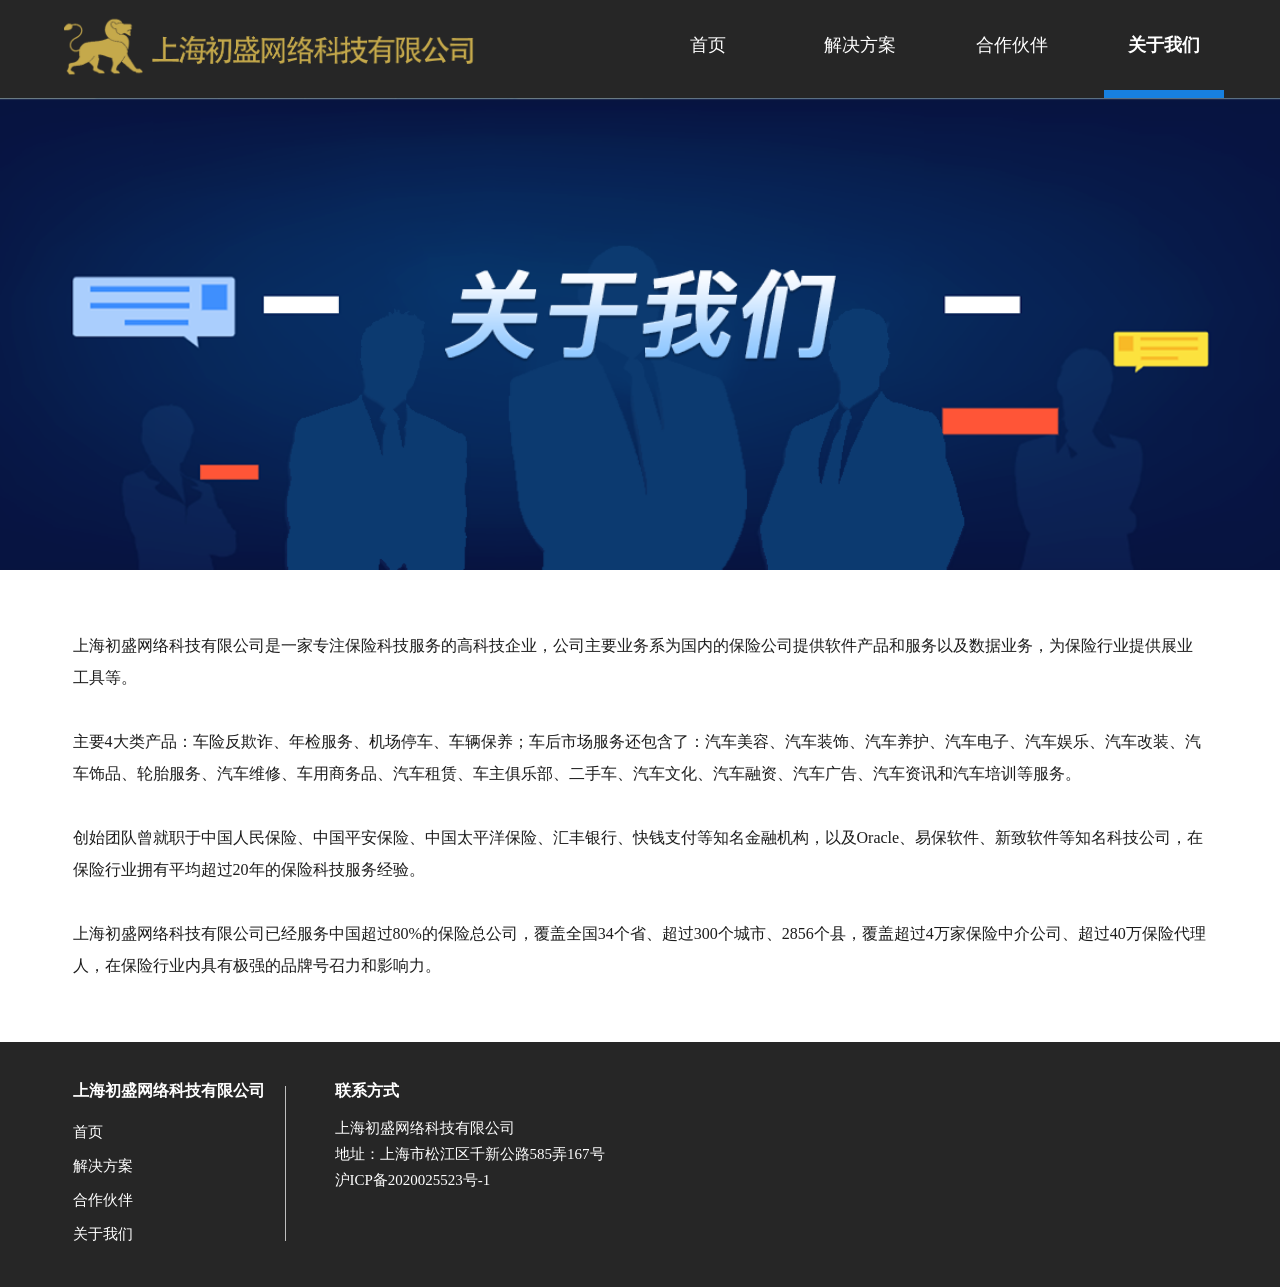
==== about.html @ d1e49a94 "init" ====
<!DOCTYPE html>
<html lang="en">

<head>
    <meta charset="UTF-8">
    <title>上海初盛网络科技有限公司|保险科技服务引领者</title>
    <meta name="keywords" content="上海初盛网络科技有限公司官网">
    <meta name="description" content="上海初盛网络科技有限公司官网">
    <meta name="format-detection" content="telephone=no,email=no,address=no">
    <link href="static/css/commain.css" rel="stylesheet">
    <link href="static/css/about.css" rel="stylesheet">
    <link rel="shortcut icon" href="static/images/favicon.ico">
</head>

<body>
    <div class="commain">
        <script src="static/js/header.js"></script>
        <div class="banner about-banner" style="background-image: url('static/images/banner-about.png');">
            <div class="content"><img class="banner-img"  src="static/images/banner-about-txt.png"></div>        </div>
        </div>

        <div class="about-part1">
            <div class="content">
                <p class="ff-r">上海初盛网络科技有限公司是一家专注保险科技服务的高科技企业，公司主要业务系为国内的保险公司提供软件产品和服务以及数据业务，为保险行业提供展业工具等。
                </p> <br>
                <p class="ff-r">
                    主要4大类产品：车险反欺诈、年检服务、机场停车、车辆保养；车后市场服务还包含了：汽车美容、汽车装饰、汽车养护、汽车电子、汽车娱乐、汽车改装、汽车饰品、轮胎服务、汽车维修、车用商务品、汽车租赁、车主俱乐部、二手车、汽车文化、汽车融资、汽车广告、汽车资讯和汽车培训等服务。
                </p>
                <br>
                <p class="ff-r">
                    创始团队曾就职于中国人民保险、中国平安保险、中国太平洋保险、汇丰银行、快钱支付等知名金融机构，以及Oracle、易保软件、新致软件等知名科技公司，在保险行业拥有平均超过20年的保险科技服务经验。
                </p>
                <br>
                <p class="ff-r">
                    上海初盛网络科技有限公司已经服务中国超过80%的保险总公司，覆盖全国34个省、超过300个城市、2856个县，覆盖超过4万家保险中介公司、超过40万保险代理人，在保险行业内具有极强的品牌号召力和影响力。</p>
                
            </div>
        </div>

        <iframe src="footer.html" class="footer-ifram"></iframe>
    </div>
</body>
<script type="text/javascript" src="static/js/lib/jquery-1.11.0.min.js"></script>
<script type="text/javascript" src="static/js/lib/jquery.lazyload.min.js"></script>
<script type="text/javascript" src="static/js/menu.js"></script>

</html>
---- static/css/commain.css ----
/*完美解决css3 web-safe字体各种浏览器兼容问题*/
@font-face {
    font-family: 'PingFangRegular';
    /*定义字体名称*/
    src: url('../../config/font/PingFangRegular.eot');
    /*兼容eot*/
    src: url('../../config/font/PingFangRegulard41d.eot?#iefix') format('embedded-opentype'),
        url('../../config/font/PingFangRegular.woff2') format('woff2'),
        url('../../config/font/PingFangRegular.woff') format('woff'),
        /*火狐支持woff,woff2,opentype字体*/
        url('../../config/font/PingFangRegular.ttf') format('truetype'),
        /*基于webkit内核支持truetype字体*/
        url('../../config/font/PingFangRegular.svg#abandoned_bitplaneregular') format('svg');
    font-weight: normal;
    font-style: normal;
    font-stretch: ultra-expanded;
    /*定义字体符合拉伸*/
}

@font-face {
    font-family: 'PingFangMedium';
    /*定义字体名称*/
    src: url('../../config/font/PingFangMedium.eot');
    /*兼容eot*/
    src: url('../../config/font/PingFangMediumd41d.eot?#iefix') format('embedded-opentype'),
        url('../../config/font/PingFangMedium.woff2') format('woff2'),
        url('../../config/font/PingFangMedium.woff') format('woff'),
        /*火狐支持woff,woff2,opentype字体*/
        url('../../config/font/PingFangMedium.ttf') format('truetype'),
        /*基于webkit内核支持truetype字体*/
        url('../../config/font/PingFangMedium.svg#abandoned_bitplaneregular') format('svg');
    font-weight: normal;
    font-style: normal;
    font-stretch: ultra-expanded;
    /*定义字体符合拉伸*/
}

@font-face {
    font-family: 'Helvetica';
    src: url('../../config/font/Helvetica.ttf');
}

/*body{width:100%;height:100%;font-family:'Helvetica',"pingFang","宋体", sans-serif;font-size: 14px;background: #F5F5F5;color:#262626}*/
body {
    width: 100%;
    height: 100%;
    font-family: 'PingFangMedium', "PingFangRegular", "Microsoft YaHei";
    font-size: 14px;
    background: #fff;
    color: #262626
}

*,
img {
    margin: 0;
    padding: 0;
    border: 0;
}

li {
    list-style: none
}

a {
    color: #262626;
    text-decoration: none
}

a:hover {
    color: #D13529;
    text-decoration: none
}

.ff-m {
    font-family: 'PingFangMedium'
}

.ff-r {
    font-family: 'PingFangRegular'
}

.fw-600 {
    font-weight: 600;
}

.ft-12 {
    font-size: 12px;
}

.ft-16 {
    font-size: 16px;
}

.ft-18 {
    font-size: 18px;
}

.ft-20 {
    font-size: 20px;
}

.ft-22 {
    font-size: 22px;
}

.ft-24 {
    font-size: 24px;
}

.ft-40 {
    font-size: 40px;
}

.ft-56 {
    font-size: 36px;
}

.pos-r {
    position: relative
}

.pos-a {
    position: absolute
}

.mb-72 {
    margin-bottom: 73px;
}

.ml-56 {
    margin-left: 56px;
}

.ml-56 {
    margin-left: 56px;
}

.ml-78 {
    margin-left: 78px;
}

.hide {
    display: none;
}

.w-50 {
    width: 50%;
}

.w-60 {
    width: 60%;
}

.left {
    float: left
}

.right {
    float: right
}

.clear {
    clear: both
}

.disN {
    display: none;
}

.content {
    width: 100%;
    max-width: 1135px;
    margin: 0 auto;
}

.curson-p{cursor: pointer;}
.suxian {
    position: relative;
    padding-left: 24px;
}

.suxian:after {
    position: absolute;
    content: "";
    width: 8px;
    left: 0;
    top: 0px;
    height: 36px;
    background: #1780E0;
}


.header {
    width: 100%;
    display: flex;
    justify-content: space-between;
    align-items: center;
    height: 98px;
    background: #262626;
}

.header .logo {
    margin-left: 5%;
}

.header .logo img {
    max-width: 418px;
}

.header .nav {
    margin-right: 40px;
}

.header .nav li {
    float: left;
    /* padding: 0 5px; */
    border-bottom: 8px solid rgba(0, 0, 0, 0);
    margin: 0 5px;
    line-height: 90px;
    margin: 0 40px;
    color: #fff;
    width: 120px;
    text-align: center;

}

.header .nav li a {
    color: #fff
}

.header .nav li.active {
    border-bottom: 8px solid #1780E0;
    font-weight: 600;
}

.product-child {
    top: 96px;
    left:0;
    width: 100%;
    background: rgba(38, 38, 38, 0.8);
    text-align: center;
    display: none;
    font-weight: normal;
    z-index: 100;
}

.product-child a {
    display: block;
    line-height: 40px;
    padding: 15px 0;
    color: #fff;
    border-bottom: 1px solid rgba(256, 256, 256, 0.14);
    font-size: 16px;
    ;
}

.product-child a:hover,.product-child a.active1 {
    background-color: #1780E0;
}

.commain {
    width: 100%;
    min-width: 1100px;
}

.banner {
    background-size: cover;
    background-position: 50%;
    background-repeat: no-repeat;
    width: 100%;
    height:472px;display: flex;
    align-items: center;
}

.banner img {
    width: 393px;
    vertical-align: bottom
}

.banner p {
    color: #242021;
    padding-left: 12px;
    font-size: 16px;
    font-weight: 100;
}


/*产品*/
.pro-con ul {
    width: 100%;
    margin-top: 72px;
}

.pro-con ul li {
    padding: 17px 98px;
    position: relative;
    margin-bottom: 24px;
    background: rgba(255, 255, 255, 1);
    box-shadow: 0px 2px 4px 0px rgba(0, 0, 0, 0.1);
    opacity: 0.9;
    transition: all 0.8s;
}

.pro-con ul a:last-child li {
    margin-bottom: 90px;
}

.pro-con ul li:hover {
    transform: scale(1.04);
    -webkit-transform: scale(1.04);
    -moz-transform: scale(1.04);
    -o-transform: scale(1.04);
    -ms-transform: scale(1.04);
    box-shadow: 0px 2px 4px 0px rgba(0, 0, 0, 0.2);
}

.pro-con ul li:after {
    position: absolute;
    top: 24px;
    left: 24px;
    content: "";
    width: 58px;
    height: 58px;
}

.pro-con ul li.first:after {
    background: url("../images/p-1.html") no-repeat;
    background-size: 100% 100%;
}

.pro-con ul li.second:after {
    background: url("../images/p-2.html") no-repeat;
    background-size: 100% 100%;
}

.pro-con ul li.three:after {
    background: url("../images/p-3.html") no-repeat;
    background-size: 100% 100%;
}

.pro-con ul li.four:after {
    background: url("../images/p-4.html") no-repeat;
    background-size: 100% 100%;
}

.pro-con ul li.five:after {
    background: url("../images/p-5.html") no-repeat;
    background-size: 100% 100%;
}

.pro-con ul li.six:after {
    background: url("../images/p-6.html") no-repeat;
    background-size: 100% 100%;
}

.pro-con ul li h5 {
    font-size: 16px;
    color: #1C1C1C;
    line-height: 22px;
    margin-bottom: 9px;
}

.pro-con ul li p {
    font-size: 14px;
    color: rgba(28, 28, 28, 1);
    line-height: 20px;
    min-height: 44px;
}

 

.footer-ifram,
.header-ifram {
    width: 100%;
    display: block;
}

.header-ifram {
    height: 98px;
}

.footer-ifram {
    height: 246px;
    overflow-y: hidden;

}

@media screen and (max-width:1526px) {
    .header .nav li {
        margin: 0 29px
    }
}

@media screen and (max-width:1300px) {
    .header .nav li {
        margin: 0 16px
    }
}
---- static/css/about.css ----
.about-part1 {
    line-height: 32px;
    color: #1C1C1C;
    font-weight: 400;
    font-size: 16px;
}

.about-part1 .content {
    margin: 60px auto;
} 
.about-banner .content{text-align: center;}
.about-banner .banner-img{margin-bottom:37px;}
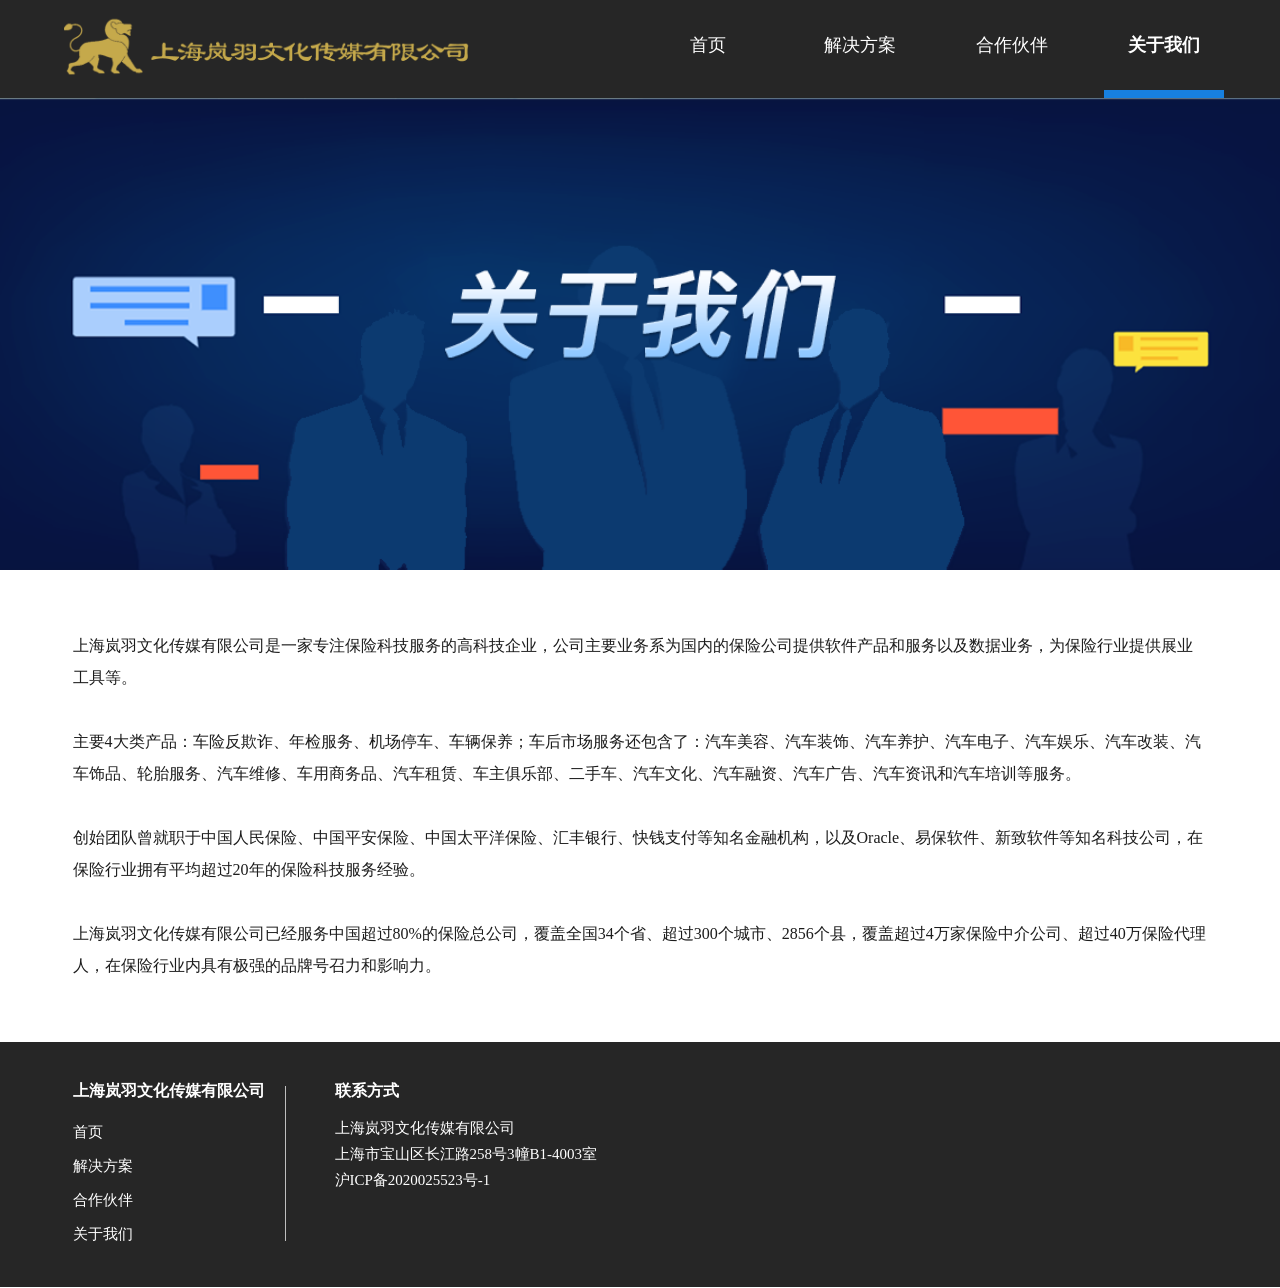
==== commit 609c9977: "replace" ====
--- a/about.html
+++ b/about.html
@@ -4,9 +4,9 @@
 
 <head>
     <meta charset="UTF-8">
-    <title>上海初盛网络科技有限公司|保险科技服务引领者</title>
-    <meta name="keywords" content="上海初盛网络科技有限公司官网">
-    <meta name="description" content="上海初盛网络科技有限公司官网">
+    <title>上海岚羽文化传媒有限公司|保险科技服务引领者</title>
+    <meta name="keywords" content="上海岚羽文化传媒有限公司官网">
+    <meta name="description" content="上海岚羽文化传媒有限公司官网">
     <meta name="format-detection" content="telephone=no,email=no,address=no">
     <link href="static/css/commain.css" rel="stylesheet">
     <link href="static/css/about.css" rel="stylesheet">
@@ -22,7 +22,7 @@
 
         <div class="about-part1">
             <div class="content">
-                <p class="ff-r">上海初盛网络科技有限公司是一家专注保险科技服务的高科技企业，公司主要业务系为国内的保险公司提供软件产品和服务以及数据业务，为保险行业提供展业工具等。
+                <p class="ff-r">上海岚羽文化传媒有限公司是一家专注保险科技服务的高科技企业，公司主要业务系为国内的保险公司提供软件产品和服务以及数据业务，为保险行业提供展业工具等。
                 </p> <br>
                 <p class="ff-r">
                     主要4大类产品：车险反欺诈、年检服务、机场停车、车辆保养；车后市场服务还包含了：汽车美容、汽车装饰、汽车养护、汽车电子、汽车娱乐、汽车改装、汽车饰品、轮胎服务、汽车维修、车用商务品、汽车租赁、车主俱乐部、二手车、汽车文化、汽车融资、汽车广告、汽车资讯和汽车培训等服务。
@@ -33,7 +33,7 @@
                 </p>
                 <br>
                 <p class="ff-r">
-                    上海初盛网络科技有限公司已经服务中国超过80%的保险总公司，覆盖全国34个省、超过300个城市、2856个县，覆盖超过4万家保险中介公司、超过40万保险代理人，在保险行业内具有极强的品牌号召力和影响力。</p>
+                    上海岚羽文化传媒有限公司已经服务中国超过80%的保险总公司，覆盖全国34个省、超过300个城市、2856个县，覆盖超过4万家保险中介公司、超过40万保险代理人，在保险行业内具有极强的品牌号召力和影响力。</p>
                 
             </div>
         </div>
